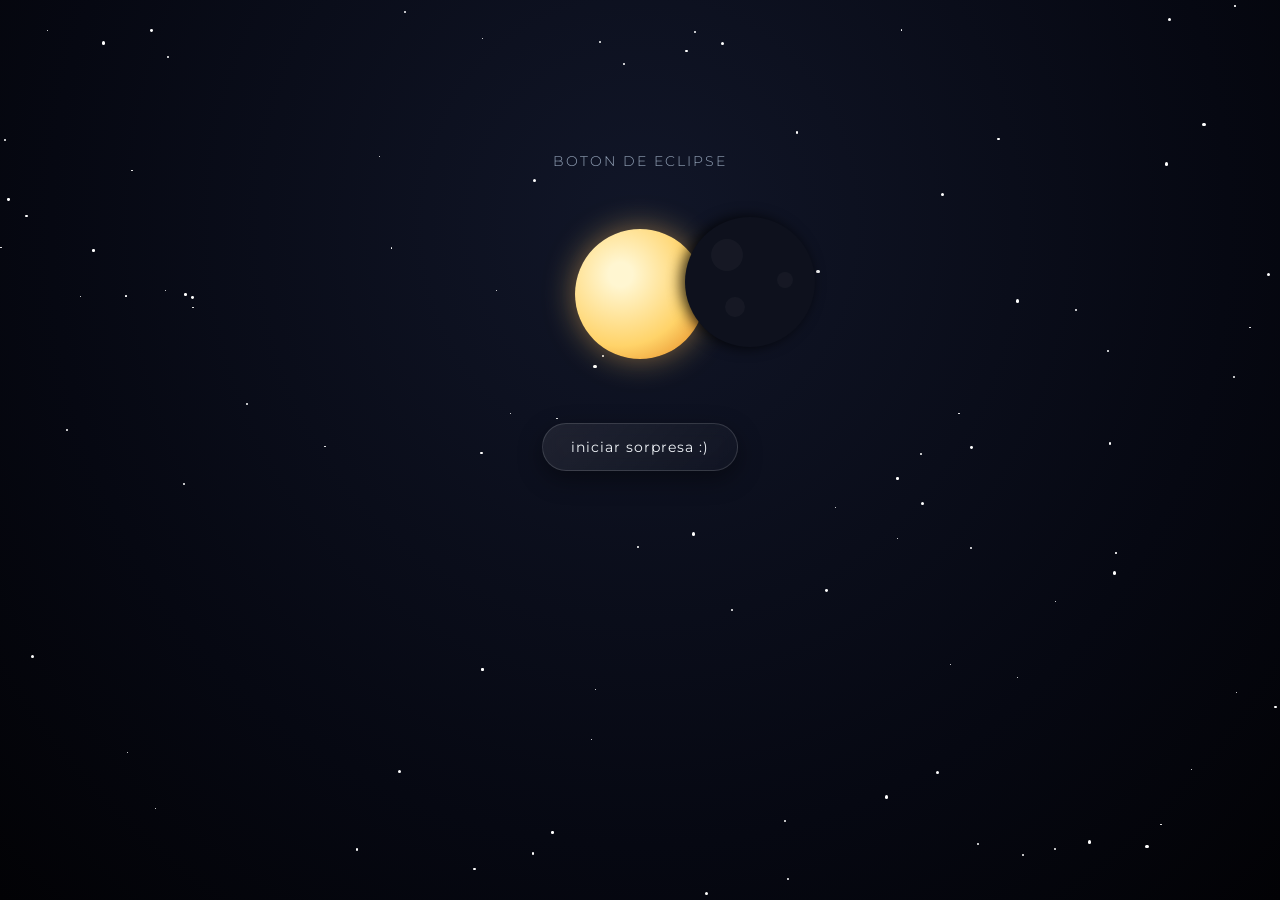
==== eclipse/index.html @ 72291ce3 "Add files via upload" ====
<!DOCTYPE html>
<html lang="es">
<head>
  <meta charset="UTF-8" />
  <meta name="viewport" content="width=device-width, initial-scale=1.0, maximum-scale=1.0, user-scalable=no" />
  <!-- 👇 AQUÍ CAMBIAS EL TÍTULO DE LA PESTAÑA DEL NAVEGADOR -->
  <title>Para tú, con amor: pablon</title>
  
  <link rel="stylesheet" href="style.css" />
  <link rel="preconnect" href="https://fonts.googleapis.com">
  <link rel="preconnect" href="https://fonts.gstatic.com" crossorigin>
  <link href="https://fonts.googleapis.com/css2?family=Cormorant+Garamond:ital,wght@0,400;0,600;1,400&family=Montserrat:wght@300;400;500&display=swap" rel="stylesheet">
</head>
<body>

  <!-- Archivo de música -->
  <audio id="bgMusic" preload="auto">
    <source src="cancion.mpeg" type="audio/mpeg" />
  </audio>

  <!-- Cielo estelar y contenedor de estrellas fugaces -->
  <div class="sky-background" id="sky"></div>
  <div class="shooting-stars-box" id="shootingStarsBox"></div>

  <main class="scene">
    
    <!-- Texto sutil antes de presionar el botón -->
    <div class="header-hint" id="headerHint">
      <p class="subtitle">boton de eclipse</p>
    </div>

    <!-- Escenario del eclipse -->
    <div class="orbit-stage" id="orbitStage">
      <div class="solar-corona"></div>
      <div class="sun"></div>
      <div class="moon" id="moon">
        <div class="blood-glow"></div>
        <div class="moon-crater c1"></div>
        <div class="moon-crater c2"></div>
        <div class="moon-crater c3"></div>
      </div>
    </div>

    <!-- Botón para iniciar la experiencia -->
    <div class="control-panel">
      <button class="action-btn" id="startBtn">
        <span class="btn-text">iniciar sorpresa :)</span>
      </button>
    </div>

    <!-- Tarjeta de amor con foto ampliada y máquina de escribir -->
    <div class="love-card" id="loveCard">
      <div class="photo-wrapper">
        <img src="foto.jpeg" alt="nosotros<3" class="couple-photo" id="couplePhoto" />
      </div>
      
      <div class="message-content">
        <!-- Título de la carta -->
        <h2 class="title" id="cardTitle"></h2>
        
        <!-- Aquí se escribe tu mensaje letra por letra -->
        <p class="dedication">
          <span id="typewriterText"></span>
          <span class="type-cursor" id="cursor">|</span>
        </p>
        
        <!-- Firma / Cierre final -->
        <p class="closing" id="cardClosing"></p>
      </div>
    </div>

  </main>

  <script src="script.js"></script>
</body>
</html>
---- eclipse/style.css ----
:root {
  --bg-deep-space: #030408;
  --gold-sun: #ffd369;
  --blood-red-1: rgba(185, 28, 28, 0.88);
  --blood-red-2: rgba(239, 68, 68, 0.45);
  --glass-bg: rgba(13, 16, 28, 0.78);
  --glass-border: rgba(255, 255, 255, 0.14);
}

* {
  margin: 0;
  padding: 0;
  box-sizing: border-box;
  -webkit-tap-highlight-color: transparent;
}

body {
  background-color: var(--bg-deep-space);
  color: #f8fafc;
  font-family: 'Montserrat', sans-serif;
  min-height: 100vh;
  min-height: 100dvh;
  display: flex;
  justify-content: center;
  align-items: center;
  overflow-x: hidden;
  position: relative;
  touch-action: manipulation;
}

/* Cielo base */
.sky-background {
  position: fixed;
  inset: 0;
  z-index: 0;
  background: radial-gradient(ellipse at 50% 25%, #111628 0%, #060812 65%, #020205 100%);
  pointer-events: none;
}

.star {
  position: absolute;
  background: #ffffff;
  border-radius: 50%;
  pointer-events: none;
  animation: pulse-twinkle 3s infinite ease-in-out alternate;
}

@keyframes pulse-twinkle {
  0% { opacity: 0.15; transform: scale(0.7); }
  100% { opacity: 0.95; transform: scale(1.25); }
}

/* Contenedor de estrellas fugaces */
.shooting-stars-box {
  position: fixed;
  inset: 0;
  z-index: 1;
  pointer-events: none;
  overflow: hidden;
}

/* Estrella fugaz con estela */
.shooting-star {
  position: absolute;
  height: 2px;
  background: linear-gradient(90deg, #ffffff, rgba(255, 255, 255, 0.8), transparent);
  border-radius: 999px;
  filter: drop-shadow(0 0 6px rgba(255, 255, 255, 0.9));
  transform: rotate(-35deg);
  opacity: 0;
  animation: shoot 2.2s linear forwards;
}

@keyframes shoot {
  0% {
    transform: rotate(-35deg) translateX(0);
    opacity: 1;
  }
  70% {
    opacity: 1;
  }
  100% {
    transform: rotate(-35deg) translateX(-600px);
    opacity: 0;
  }
}

/* Escenario principal responsive */
.scene {
  position: relative;
  z-index: 2;
  width: 100%;
  max-width: 440px;
  padding: 16px;
  display: flex;
  flex-direction: column;
  align-items: center;
  justify-content: center;
}

.header-hint {
  margin-bottom: 20px;
  text-align: center;
  transition: opacity 1.2s ease;
}

.subtitle {
  font-size: 0.85rem;
  letter-spacing: 2px;
  color: #94a3b8;
  font-weight: 300;
  text-transform: uppercase;
}

/* Escenario Orbital */
.orbit-stage {
  position: relative;
  width: 210px;
  height: 210px;
  display: flex;
  align-items: center;
  justify-content: center;
  margin-bottom: 24px;
  transition: transform 3s ease;
}

.solar-corona {
  position: absolute;
  width: 150px;
  height: 150px;
  border-radius: 50%;
  background: radial-gradient(circle, rgba(255, 211, 105, 0.8) 0%, rgba(220, 38, 38, 0.4) 45%, transparent 75%);
  filter: blur(14px);
  opacity: 0.3;
  transition: all 4.8s cubic-bezier(0.4, 0, 0.2, 1);
  transform: scale(0.9);
}

.sun {
  position: absolute;
  width: 130px;
  height: 130px;
  border-radius: 50%;
  background: radial-gradient(circle at 35% 35%, #fff6d1 10%, #ffd369 60%, #e07a14 100%);
  box-shadow: 0 0 32px rgba(255, 211, 105, 0.45);
  transition: all 4s ease;
}

.moon {
  position: absolute;
  width: 130px;
  height: 130px;
  border-radius: 50%;
  background: #0e111d;
  transform: translateX(110px) translateY(-12px);
  /* Transición lenta cinematográfica de 5 segundos */
  transition: transform 5.2s cubic-bezier(0.35, 0.05, 0.2, 1),
              background 5s ease,
              box-shadow 5s ease;
  overflow: hidden;
  box-shadow: -4px 0 14px rgba(0, 0, 0, 0.8);
}

.moon-crater {
  position: absolute;
  background: rgba(255, 255, 255, 0.03);
  border-radius: 50%;
}
.c1 { width: 32px; height: 32px; top: 22px; left: 26px; }
.c2 { width: 20px; height: 20px; bottom: 30px; left: 40px; }
.c3 { width: 16px; height: 16px; top: 55px; right: 22px; }

/* Degradado del eclipse rojo sobre la mitad de la luna */
.blood-glow {
  position: absolute;
  inset: 0;
  border-radius: 50%;
  background: linear-gradient(135deg, transparent 40%, var(--blood-red-2) 65%, var(--blood-red-1) 100%);
  opacity: 0;
  mix-blend-mode: screen;
  transition: opacity 5.5s cubic-bezier(0.4, 0, 0.2, 1);
}

/* Eclipse activo */
.orbit-stage.eclipsed {
  transform: scale(0.92) translateY(-20px);
}

.orbit-stage.eclipsed .moon {
  transform: translateX(0) translateY(0);
  background: #080911;
  box-shadow: inset 3px 2px 14px rgba(255, 75, 75, 0.4),
              0 0 26px rgba(220, 38, 38, 0.45);
}

.orbit-stage.eclipsed .blood-glow {
  opacity: 1;
}

.orbit-stage.eclipsed .solar-corona {
  opacity: 1;
  transform: scale(1.65);
  filter: blur(20px);
  background: radial-gradient(circle, rgba(255, 110, 110, 0.75) 15%, rgba(185, 28, 28, 0.55) 45%, rgba(255, 211, 105, 0.2) 70%, transparent 85%);
}

/* Botón */
.action-btn {
  background: linear-gradient(135deg, rgba(255, 255, 255, 0.08), rgba(255, 255, 255, 0.02));
  border: 1px solid var(--glass-border);
  color: #f1f5f9;
  font-family: 'Montserrat', sans-serif;
  font-size: 0.88rem;
  letter-spacing: 1px;
  padding: 14px 28px;
  border-radius: 30px;
  cursor: pointer;
  backdrop-filter: blur(8px);
  -webkit-backdrop-filter: blur(8px);
  transition: opacity 1s ease, transform 0.3s ease;
  box-shadow: 0 8px 25px rgba(0, 0, 0, 0.4);
}

.action-btn:active {
  transform: scale(0.96);
}

/* Tarjeta de amor */
.love-card {
  width: 100%;
  max-width: 390px;
  background: var(--glass-bg);
  backdrop-filter: blur(20px);
  -webkit-backdrop-filter: blur(20px);
  border: 1px solid var(--glass-border);
  border-radius: 26px;
  padding: 22px 20px;
  text-align: center;
  box-shadow: 0 20px 40px rgba(0, 0, 0, 0.55), inset 0 0 15px rgba(255, 255, 255, 0.03);
  opacity: 0;
  transform: translateY(30px) scale(0.95);
  pointer-events: none;
  transition: all 2.2s cubic-bezier(0.16, 1, 0.3, 1);
  margin-top: -10px;
}

.love-card.revealed {
  opacity: 1;
  transform: translateY(0) scale(1);
  pointer-events: auto;
}

/* Foto agrandada con halo luminoso */
.photo-wrapper {
  position: relative;
  width: 130px;
  height: 130px;
  margin: 0 auto 16px auto;
  border-radius: 50%;
  padding: 4px;
  background: linear-gradient(135deg, rgba(255, 211, 105, 0.9), rgba(239, 68, 68, 0.85));
  box-shadow: 0 0 25px rgba(239, 68, 68, 0.4);
  animation: photo-pulse 4s infinite alternate ease-in-out;
}

@keyframes photo-pulse {
  0% { transform: scale(1); box-shadow: 0 0 20px rgba(239, 68, 68, 0.3); }
  100% { transform: scale(1.03); box-shadow: 0 0 32px rgba(255, 100, 100, 0.55); }
}

.couple-photo {
  width: 100%;
  height: 100%;
  border-radius: 50%;
  object-fit: cover;
  display: block;
}

/* Tipografía de la carta */
.title {
  font-family: 'Cormorant Garamond', serif;
  font-size: 1.55rem;
  font-weight: 600;
  color: #ffe4b5;
  margin-bottom: 12px;
  opacity: 0;
  transform: translateY(10px);
  transition: all 1.2s ease;
}

.title.visible {
  opacity: 1;
  transform: translateY(0);
}

.dedication {
  font-size: 0.92rem;
  line-height: 1.65;
  color: #e2e8f0;
  margin-bottom: 14px;
  font-weight: 300;
  min-height: 80px; /* Evita saltos bruscos mientras se escribe */
}

/* Cursor parpadeante de la máquina de escribir */
.type-cursor {
  display: inline-block;
  color: #ef4444;
  font-weight: 600;
  margin-left: 2px;
  animation: blink 0.75s infinite;
}

@keyframes blink {
  0%, 100% { opacity: 1; }
  50% { opacity: 0; }
}

.closing {
  font-family: 'Cormorant Garamond', serif;
  font-style: italic;
  font-size: 1.2rem;
  color: #f87171;
  opacity: 0;
  transform: translateY(10px);
  transition: all 1.2s ease;
}

.closing.visible {
  opacity: 1;
  transform: translateY(0);
}

/* Destello táctil */
.touch-sparkle {
  position: fixed;
  width: 6px;
  height: 6px;
  background: #ffffff;
  border-radius: 50%;
  pointer-events: none;
  z-index: 99;
  box-shadow: 0 0 10px #ef4444;
  animation: sparkle-fade 1s forwards cubic-bezier(0.1, 0.8, 0.3, 1);
}

@keyframes sparkle-fade {
  0% { transform: scale(1); opacity: 1; }
  100% { transform: scale(3.5) translateY(-20px); opacity: 0; }
}

/* Pantallas de celular pequeñas */
@media (max-height: 720px) {
  .orbit-stage {
    width: 170px;
    height: 170px;
    margin-bottom: 10px;
  }
  .sun, .moon {
    width: 105px;
    height: 105px;
  }
  .photo-wrapper {
    width: 110px;
    height: 110px;
    margin-bottom: 10px;
  }
  .love-card {
    padding: 16px 14px;
  }
  .dedication {
    font-size: 0.86rem;
    line-height: 1.5;
  }
}
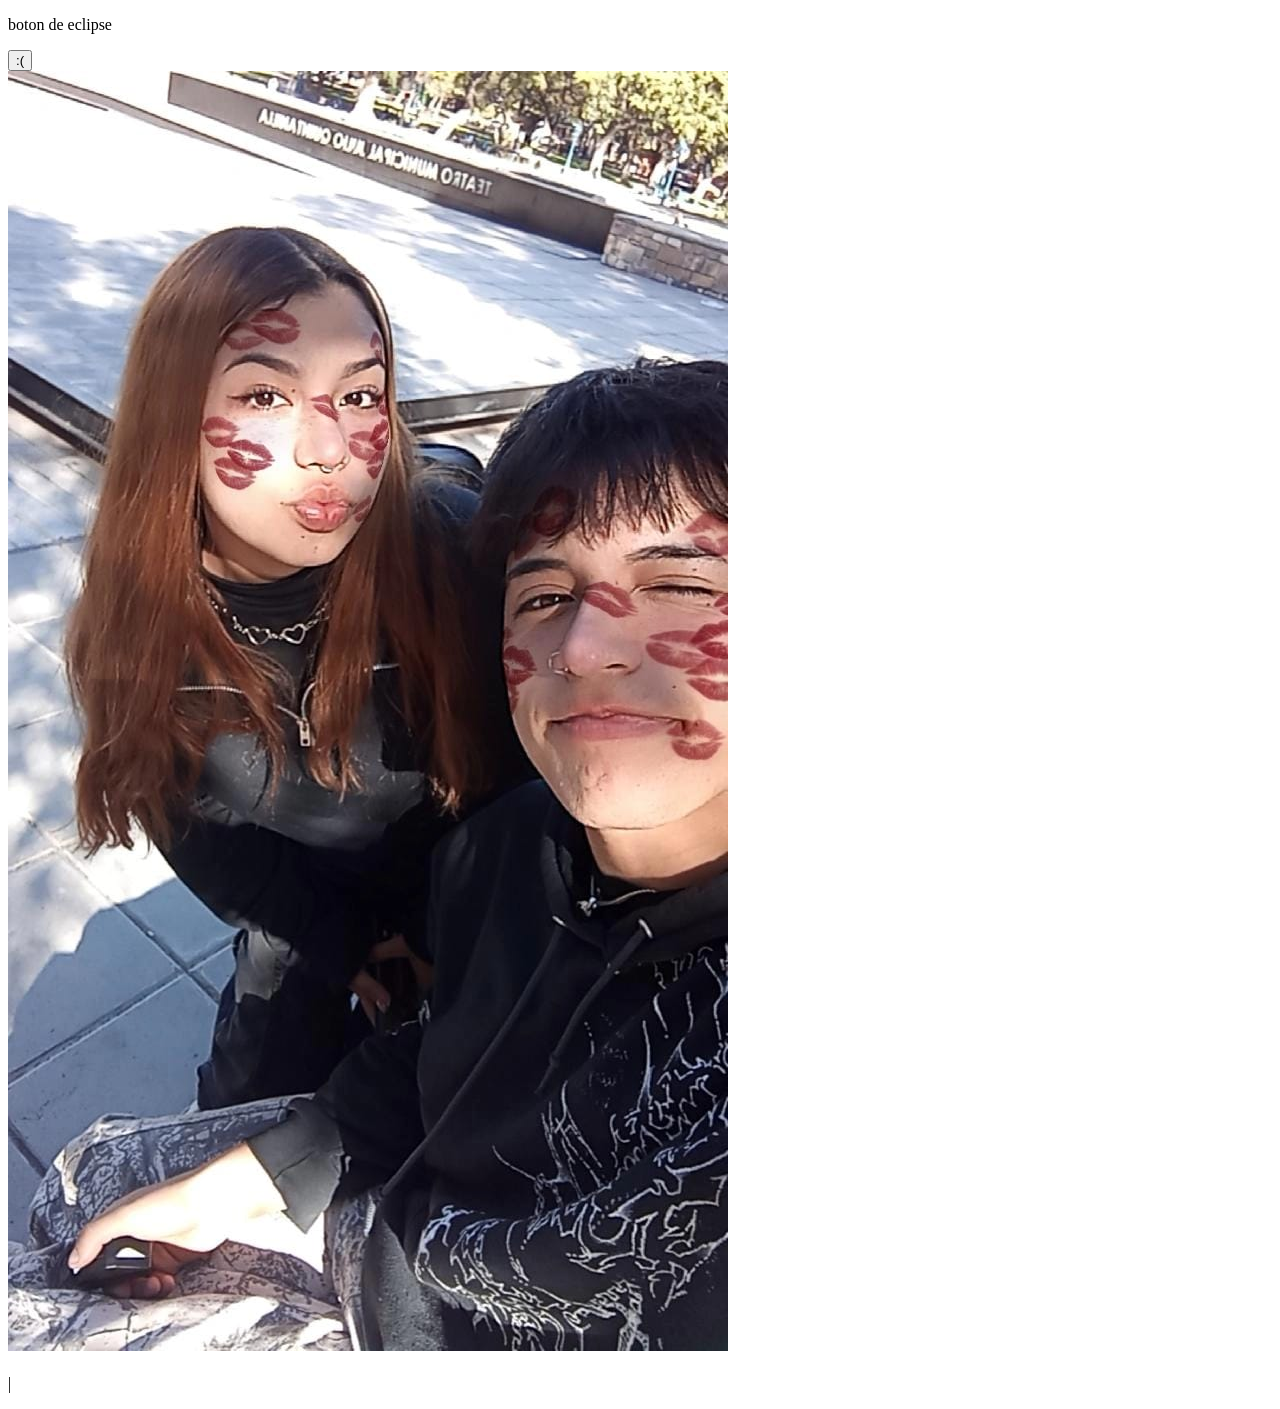
==== commit b979c6d8: "Rename index.html to eclipse/index.html" ====
--- a/eclipse/index.html
+++ b/eclipse/index.html
@@ -4,7 +4,7 @@
   <meta charset="UTF-8" />
   <meta name="viewport" content="width=device-width, initial-scale=1.0, maximum-scale=1.0, user-scalable=no" />
   <!-- 👇 AQUÍ CAMBIAS EL TÍTULO DE LA PESTAÑA DEL NAVEGADOR -->
-  <title>Para tú, con amor: pablon</title>
+  <title>:)</title>
   
   <link rel="stylesheet" href="style.css" />
   <link rel="preconnect" href="https://fonts.googleapis.com">
@@ -44,7 +44,7 @@
     <!-- Botón para iniciar la experiencia -->
     <div class="control-panel">
       <button class="action-btn" id="startBtn">
-        <span class="btn-text">iniciar sorpresa :)</span>
+        <span class="btn-text">:(</span>
       </button>
     </div>
 
@@ -73,4 +73,4 @@
 
   <script src="script.js"></script>
 </body>
-</html>+</html>
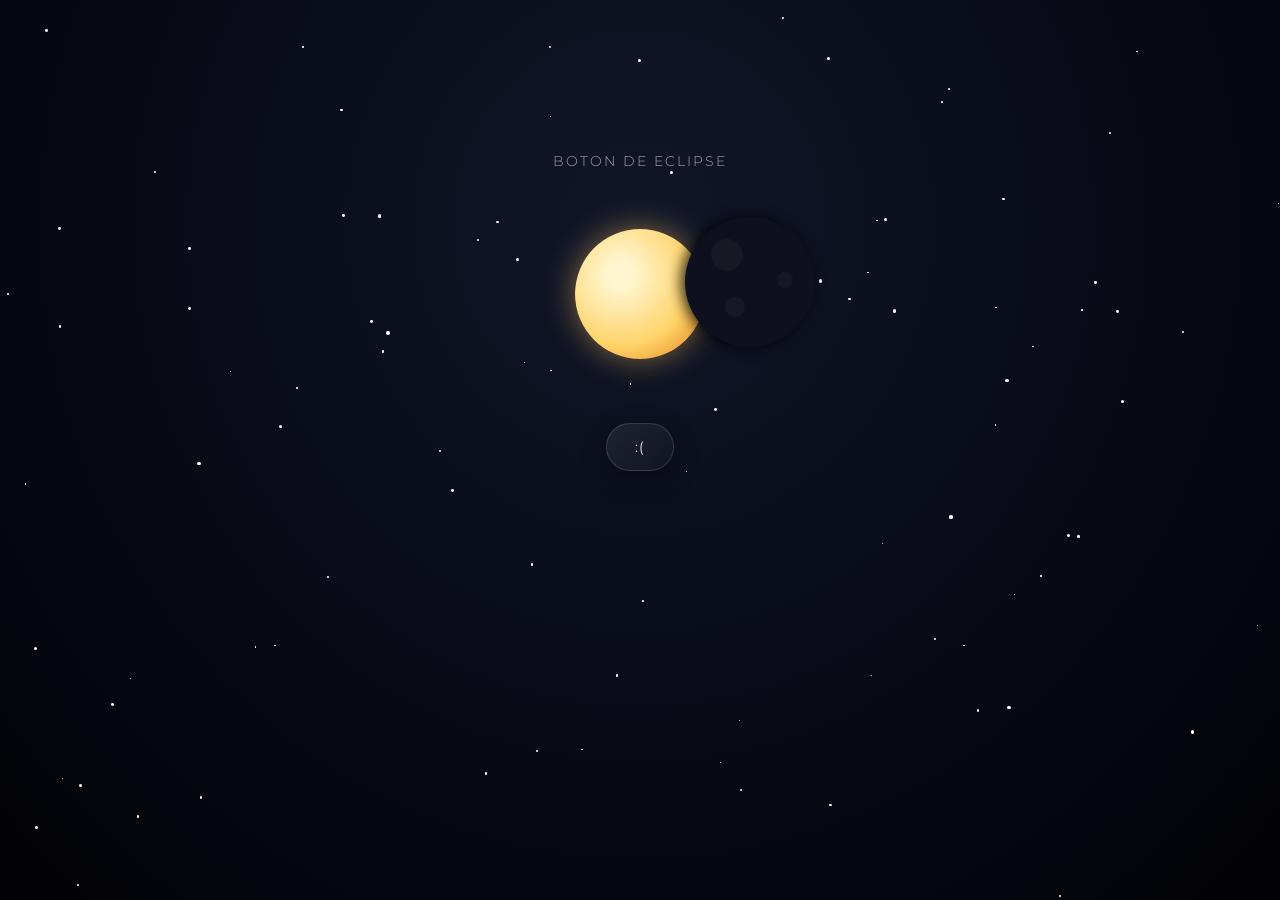
==== commit 3779e57b: "Add files via upload" ====
--- a/eclipse/index.html
+++ b/eclipse/index.html
@@ -15,7 +15,7 @@
 
   <!-- Archivo de música -->
   <audio id="bgMusic" preload="auto">
-    <source src="cancion.mpeg" type="audio/mpeg" />
+    <source src="cancion.m4a" type="audio/mpeg" />
   </audio>
 
   <!-- Cielo estelar y contenedor de estrellas fugaces -->
@@ -73,4 +73,4 @@
 
   <script src="script.js"></script>
 </body>
-</html>
+</html>
--- a/eclipse/style.css
+++ b/eclipse/style.css
@@ -0,0 +1,375 @@
+:root {
+  --bg-deep-space: #030408;
+  --gold-sun: #ffd369;
+  --blood-red-1: rgba(185, 28, 28, 0.88);
+  --blood-red-2: rgba(239, 68, 68, 0.45);
+  --glass-bg: rgba(13, 16, 28, 0.78);
+  --glass-border: rgba(255, 255, 255, 0.14);
+}
+
+* {
+  margin: 0;
+  padding: 0;
+  box-sizing: border-box;
+  -webkit-tap-highlight-color: transparent;
+}
+
+body {
+  background-color: var(--bg-deep-space);
+  color: #f8fafc;
+  font-family: 'Montserrat', sans-serif;
+  min-height: 100vh;
+  min-height: 100dvh;
+  display: flex;
+  justify-content: center;
+  align-items: center;
+  overflow-x: hidden;
+  position: relative;
+  touch-action: manipulation;
+}
+
+/* Cielo base */
+.sky-background {
+  position: fixed;
+  inset: 0;
+  z-index: 0;
+  background: radial-gradient(ellipse at 50% 25%, #111628 0%, #060812 65%, #020205 100%);
+  pointer-events: none;
+}
+
+.star {
+  position: absolute;
+  background: #ffffff;
+  border-radius: 50%;
+  pointer-events: none;
+  animation: pulse-twinkle 3s infinite ease-in-out alternate;
+}
+
+@keyframes pulse-twinkle {
+  0% { opacity: 0.15; transform: scale(0.7); }
+  100% { opacity: 0.95; transform: scale(1.25); }
+}
+
+/* Contenedor de estrellas fugaces */
+.shooting-stars-box {
+  position: fixed;
+  inset: 0;
+  z-index: 1;
+  pointer-events: none;
+  overflow: hidden;
+}
+
+/* Estrella fugaz con estela */
+.shooting-star {
+  position: absolute;
+  height: 2px;
+  background: linear-gradient(90deg, #ffffff, rgba(255, 255, 255, 0.8), transparent);
+  border-radius: 999px;
+  filter: drop-shadow(0 0 6px rgba(255, 255, 255, 0.9));
+  transform: rotate(-35deg);
+  opacity: 0;
+  animation: shoot 2.2s linear forwards;
+}
+
+@keyframes shoot {
+  0% {
+    transform: rotate(-35deg) translateX(0);
+    opacity: 1;
+  }
+  70% {
+    opacity: 1;
+  }
+  100% {
+    transform: rotate(-35deg) translateX(-600px);
+    opacity: 0;
+  }
+}
+
+/* Escenario principal responsive */
+.scene {
+  position: relative;
+  z-index: 2;
+  width: 100%;
+  max-width: 440px;
+  padding: 16px;
+  display: flex;
+  flex-direction: column;
+  align-items: center;
+  justify-content: center;
+}
+
+.header-hint {
+  margin-bottom: 20px;
+  text-align: center;
+  transition: opacity 1.2s ease;
+}
+
+.subtitle {
+  font-size: 0.85rem;
+  letter-spacing: 2px;
+  color: #94a3b8;
+  font-weight: 300;
+  text-transform: uppercase;
+}
+
+/* Escenario Orbital */
+.orbit-stage {
+  position: relative;
+  width: 210px;
+  height: 210px;
+  display: flex;
+  align-items: center;
+  justify-content: center;
+  margin-bottom: 24px;
+  transition: transform 3s ease;
+}
+
+.solar-corona {
+  position: absolute;
+  width: 150px;
+  height: 150px;
+  border-radius: 50%;
+  background: radial-gradient(circle, rgba(255, 211, 105, 0.8) 0%, rgba(220, 38, 38, 0.4) 45%, transparent 75%);
+  filter: blur(14px);
+  opacity: 0.3;
+  transition: all 4.8s cubic-bezier(0.4, 0, 0.2, 1);
+  transform: scale(0.9);
+}
+
+.sun {
+  position: absolute;
+  width: 130px;
+  height: 130px;
+  border-radius: 50%;
+  background: radial-gradient(circle at 35% 35%, #fff6d1 10%, #ffd369 60%, #e07a14 100%);
+  box-shadow: 0 0 32px rgba(255, 211, 105, 0.45);
+  transition: all 4s ease;
+}
+
+.moon {
+  position: absolute;
+  width: 130px;
+  height: 130px;
+  border-radius: 50%;
+  background: #0e111d;
+  transform: translateX(110px) translateY(-12px);
+  /* Transición lenta cinematográfica de 5 segundos */
+  transition: transform 5.2s cubic-bezier(0.35, 0.05, 0.2, 1),
+              background 5s ease,
+              box-shadow 5s ease;
+  overflow: hidden;
+  box-shadow: -4px 0 14px rgba(0, 0, 0, 0.8);
+}
+
+.moon-crater {
+  position: absolute;
+  background: rgba(255, 255, 255, 0.03);
+  border-radius: 50%;
+}
+.c1 { width: 32px; height: 32px; top: 22px; left: 26px; }
+.c2 { width: 20px; height: 20px; bottom: 30px; left: 40px; }
+.c3 { width: 16px; height: 16px; top: 55px; right: 22px; }
+
+/* Degradado del eclipse rojo sobre la mitad de la luna */
+.blood-glow {
+  position: absolute;
+  inset: 0;
+  border-radius: 50%;
+  background: linear-gradient(135deg, transparent 40%, var(--blood-red-2) 65%, var(--blood-red-1) 100%);
+  opacity: 0;
+  mix-blend-mode: screen;
+  transition: opacity 5.5s cubic-bezier(0.4, 0, 0.2, 1);
+}
+
+/* Eclipse activo */
+.orbit-stage.eclipsed {
+  transform: scale(0.92) translateY(-20px);
+}
+
+.orbit-stage.eclipsed .moon {
+  transform: translateX(0) translateY(0);
+  background: #080911;
+  box-shadow: inset 3px 2px 14px rgba(255, 75, 75, 0.4),
+              0 0 26px rgba(220, 38, 38, 0.45);
+}
+
+.orbit-stage.eclipsed .blood-glow {
+  opacity: 1;
+}
+
+.orbit-stage.eclipsed .solar-corona {
+  opacity: 1;
+  transform: scale(1.65);
+  filter: blur(20px);
+  background: radial-gradient(circle, rgba(255, 110, 110, 0.75) 15%, rgba(185, 28, 28, 0.55) 45%, rgba(255, 211, 105, 0.2) 70%, transparent 85%);
+}
+
+/* Botón */
+.action-btn {
+  background: linear-gradient(135deg, rgba(255, 255, 255, 0.08), rgba(255, 255, 255, 0.02));
+  border: 1px solid var(--glass-border);
+  color: #f1f5f9;
+  font-family: 'Montserrat', sans-serif;
+  font-size: 0.88rem;
+  letter-spacing: 1px;
+  padding: 14px 28px;
+  border-radius: 30px;
+  cursor: pointer;
+  backdrop-filter: blur(8px);
+  -webkit-backdrop-filter: blur(8px);
+  transition: opacity 1s ease, transform 0.3s ease;
+  box-shadow: 0 8px 25px rgba(0, 0, 0, 0.4);
+}
+
+.action-btn:active {
+  transform: scale(0.96);
+}
+
+/* Tarjeta de amor */
+.love-card {
+  width: 100%;
+  max-width: 390px;
+  background: var(--glass-bg);
+  backdrop-filter: blur(20px);
+  -webkit-backdrop-filter: blur(20px);
+  border: 1px solid var(--glass-border);
+  border-radius: 26px;
+  padding: 22px 20px;
+  text-align: center;
+  box-shadow: 0 20px 40px rgba(0, 0, 0, 0.55), inset 0 0 15px rgba(255, 255, 255, 0.03);
+  opacity: 0;
+  transform: translateY(30px) scale(0.95);
+  pointer-events: none;
+  transition: all 2.2s cubic-bezier(0.16, 1, 0.3, 1);
+  margin-top: -10px;
+}
+
+.love-card.revealed {
+  opacity: 1;
+  transform: translateY(0) scale(1);
+  pointer-events: auto;
+}
+
+/* Foto agrandada con halo luminoso */
+.photo-wrapper {
+  position: relative;
+  width: 130px;
+  height: 130px;
+  margin: 0 auto 16px auto;
+  border-radius: 50%;
+  padding: 4px;
+  background: linear-gradient(135deg, rgba(255, 211, 105, 0.9), rgba(239, 68, 68, 0.85));
+  box-shadow: 0 0 25px rgba(239, 68, 68, 0.4);
+  animation: photo-pulse 4s infinite alternate ease-in-out;
+}
+
+@keyframes photo-pulse {
+  0% { transform: scale(1); box-shadow: 0 0 20px rgba(239, 68, 68, 0.3); }
+  100% { transform: scale(1.03); box-shadow: 0 0 32px rgba(255, 100, 100, 0.55); }
+}
+
+.couple-photo {
+  width: 100%;
+  height: 100%;
+  border-radius: 50%;
+  object-fit: cover;
+  display: block;
+}
+
+/* Tipografía de la carta */
+.title {
+  font-family: 'Cormorant Garamond', serif;
+  font-size: 1.55rem;
+  font-weight: 600;
+  color: #ffe4b5;
+  margin-bottom: 12px;
+  opacity: 0;
+  transform: translateY(10px);
+  transition: all 1.2s ease;
+}
+
+.title.visible {
+  opacity: 1;
+  transform: translateY(0);
+}
+
+.dedication {
+  font-size: 0.92rem;
+  line-height: 1.65;
+  color: #e2e8f0;
+  margin-bottom: 14px;
+  font-weight: 300;
+  min-height: 80px; /* Evita saltos bruscos mientras se escribe */
+}
+
+/* Cursor parpadeante de la máquina de escribir */
+.type-cursor {
+  display: inline-block;
+  color: #ef4444;
+  font-weight: 600;
+  margin-left: 2px;
+  animation: blink 0.75s infinite;
+}
+
+@keyframes blink {
+  0%, 100% { opacity: 1; }
+  50% { opacity: 0; }
+}
+
+.closing {
+  font-family: 'Cormorant Garamond', serif;
+  font-style: italic;
+  font-size: 1.2rem;
+  color: #f87171;
+  opacity: 0;
+  transform: translateY(10px);
+  transition: all 1.2s ease;
+}
+
+.closing.visible {
+  opacity: 1;
+  transform: translateY(0);
+}
+
+/* Destello táctil */
+.touch-sparkle {
+  position: fixed;
+  width: 6px;
+  height: 6px;
+  background: #ffffff;
+  border-radius: 50%;
+  pointer-events: none;
+  z-index: 99;
+  box-shadow: 0 0 10px #ef4444;
+  animation: sparkle-fade 1s forwards cubic-bezier(0.1, 0.8, 0.3, 1);
+}
+
+@keyframes sparkle-fade {
+  0% { transform: scale(1); opacity: 1; }
+  100% { transform: scale(3.5) translateY(-20px); opacity: 0; }
+}
+
+/* Pantallas de celular pequeñas */
+@media (max-height: 720px) {
+  .orbit-stage {
+    width: 170px;
+    height: 170px;
+    margin-bottom: 10px;
+  }
+  .sun, .moon {
+    width: 105px;
+    height: 105px;
+  }
+  .photo-wrapper {
+    width: 110px;
+    height: 110px;
+    margin-bottom: 10px;
+  }
+  .love-card {
+    padding: 16px 14px;
+  }
+  .dedication {
+    font-size: 0.86rem;
+    line-height: 1.5;
+  }
+}
